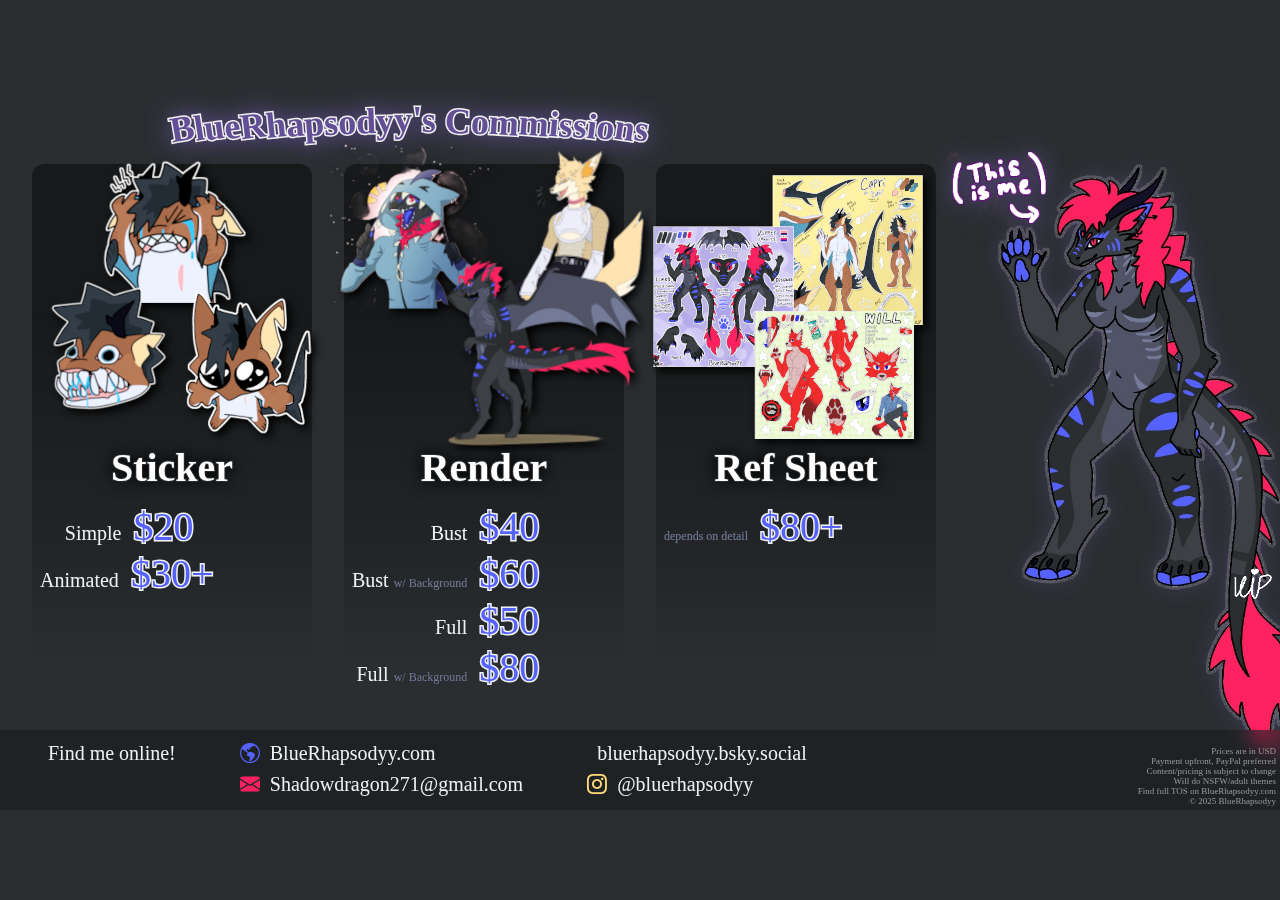
==== commission_sheet/index.html @ c9644fae "add commission sheet generation html" ====
<html>
    <head>
        <link rel="stylesheet" type="text/css" href="../docs/common.css" />
        <link rel="stylesheet" type="text/css" href="style.css" />
        <link rel="stylesheet" href="../docs/fontawesome.css" />
        <link
            rel="stylesheet"
            href="https://cdn.jsdelivr.net/npm/bootstrap-icons@1.11.3/font/bootstrap-icons.min.css"
        />
    </head>
    <body>
        <div class="main">
            <h1>BlueRhapsodyy's Commissions</h1>

            <div class="commissionTypes">
                <div class="commissionType">
                    <div class="commissionTypeBackground"></div>
                    <div class="commissionTypeContent">
                        <div class="images">
                            <img src="./img/stickers.png" />
                        </div>
                        <div class="info">
                            <h2>Sticker</h2>
                            <div class="prices">
                                <div>
                                    <span class="priceName">Simple</span>
                                    <span class="priceAmount">$20 &nbsp;</span>
                                </div>
                                <div>
                                    <span class="priceName">Animated</span>
                                    <span class="priceAmount">$30+</span>
                                </div>
                            </div>
                        </div>
                    </div>
                </div>
                <div class="commissionType">
                    <div class="commissionTypeBackground"></div>
                    <div class="commissionTypeContent">
                        <div class="images">
                            <img src="./img/render.png" />
                        </div>
                        <div class="info">
                            <h2>Render</h2>
                            <div class="prices">
                                <div>
                                    <span class="priceName">Bust</span>
                                    <span class="priceAmount">$40</span>
                                </div>
                                <div>
                                    <span class="priceName">Bust <small>w/ Background</small></span>
                                    <span class="priceAmount">$60</span>
                                </div>
                                <div>
                                    <span class="priceName">Full</span>
                                    <span class="priceAmount">$50</span>
                                </div>
                                <div>
                                    <span class="priceName">Full <small>w/ Background</small></span>
                                    <span class="priceAmount">$80</span>
                                </div>
                            </div>
                        </div>
                    </div>
                </div>
                <div class="commissionType">
                    <div class="commissionTypeBackground"></div>
                    <div class="commissionTypeContent">
                        <div class="images">
                            <img src="./img/refs.png" />
                        </div>
                        <div class="info">
                            <h2>Ref Sheet</h2>
                            <div class="prices">
                                <div>
                                    <span class="priceName"><small>depends on detail</small></span>
                                    <span class="priceAmount">$80+</span>
                                </div>
                            </div>
                        </div>
                    </div>
                </div>
                <div class="commissionType lilguyContainer">
                    <img src="./img/lilguy.png" class="lilguy" />
                    <img src="./img/thisisme.png" class="thisisme" />
                </div>
            </div>

            <div class="footer">
                <div>Find me online!</div>
                <div>
                    <span>
                        <i class="bi bi-globe-americas" style="color: #5562ff"></i>&nbsp;
                        BlueRhapsodyy.com
                    </span>
                    <span>
                        <i class="bi bi-envelope-fill" style="color: #fe2260"></i>&nbsp;
                        Shadowdragon271@gmail.com
                    </span>
                </div>
                <div>
                    <span>
                        <i class="fa fa-bluesky" style="color: #1083fe"></i>&nbsp;
                        bluerhapsodyy.bsky.social
                    </span>
                    <span>
                        <i class="bi bi-instagram" style="color: #feda77"></i>&nbsp; @bluerhapsodyy
                    </span>
                </div>

                <div class="footerSmall">
                    <ul>
                        <li>Prices are in USD</li>
                        <li>Payment upfront, PayPal preferred</li>
                        <li>Content/pricing is subject to change</li>
                        <li>Will do NSFW/adult themes</li>
                        <li>Find full TOS on BlueRhapsodyy.com</li>
                        <li>&copy; 2025 BlueRhapsodyy</li>
                    </ul>
                </div>
            </div>
        </div>

        <script src="index.js"></script>
    </body>
</html>
---- docs/common.css ----
@font-face {
    font-family: "Title";
    src: url("./fonts/dynapuff.ttf");
}

@font-face {
    font-family: "Handwritten";
    src: url("./fonts/handwritten.ttf");
}

:root {
    --color-kip-white: #f0f0f0;
    --color-kip-purple: #634f96;
    --color-kip-dark1: #2a2e31;
    --color-kip-dark2: #3d4045;
    --color-kip-dark3: #515467;
    --color-kip-dark4: #747b98;
    --color-kip-blue: #5562ff;
    --color-kip-hotpink: #fe2260;

    --footer-height: 200px;
    --content-width: 1200px;
    --content-padding: 20px;
}

::selection {
    color: var(--color-kip-white);
    background-color: var(--color-kip-purple);
}

html {
    scroll-behavior: smooth;
    min-height: 100vh;
}

body {
    margin: 0;

    font-family: "Title";
    color: var(--color-kip-white);

    background-color: var(--color-kip-dark1);
    background-image: url("./img/bg.png");
    min-height: 100vh;
}

a {
    color: var(--color-kip-purple);
}

section {
    display: flex;
    justify-content: center;
    position: relative;
}

h2 {
    font-size: 32px;
    color: var(--color-kip-purple);

    -webkit-text-stroke: 3px var(--color-kip-white);
    paint-order: stroke fill;

    /* Scroll above the header element */
    scroll-margin-top: 120px;
    filter: drop-shadow(0 10px 2px rgba(0, 0, 0, 0.5));

    padding-top: 36px;
}

hr {
    border-color: var(--color-kip-dark4);
}

.sectionContent {
    width: 100%;
    max-width: var(--content-width);

    padding-left: var(--content-padding);
    padding-right: var(--content-padding);

    padding-bottom: 48px;
}

.sectionBlack {
    background-color: rgba(0, 0, 0, 0.75);
    backdrop-filter: blur(5px);
}

main > section:last-child {
    /* Set the minimum height of the last section so the header element can properly be scrolled to the top */
    min-height: calc(100vh - var(--footer-height) - var(--header-height));
}

.iconButton {
    color: var(--color-kip-purple);
    -webkit-text-stroke: 3px var(--color-kip-white);
    paint-order: stroke fill;
    display: inline-block;
    filter: drop-shadow(0 0 10px black);

    transition: transform 0.1s ease;
}

.iconButton:hover {
    transform: scale(1.25);
}

.iconButton:active {
    transform: scale(1.05);
}

.card {
    background-color: rgba(0, 0, 0, 0.75);
    backdrop-filter: blur(5px);
    padding: 16px;
    border-radius: 12px;
}

.button {
    color: var(--color-kip-white);
    font-size: 20px;
    text-decoration: none;

    background-color: rgba(100, 100, 100, 0.5);
    border-style: solid;
    border-width: 1px;
    border-color: rgba(160, 160, 160, 0.75);
    border-radius: 24px;

    padding-top: 8px;
    padding-bottom: 8px;
    padding-left: 16px;
    padding-right: 16px;

    backdrop-filter: blur(2px);

    transition: background-color 0.1s ease;

    cursor: pointer;
}

.button:hover {
    background-color: rgba(50, 50, 50, 0.5);
}

.button:active {
    background-color: rgba(15, 15, 15, 0.5);
}

.button:focus {
    border-color: color-mix(in srgb, var(--color-kip-blue) 90%, transparent 10%);
}

/* #region Footer */

.lastContentSectionGradient {
    position: absolute;
    bottom: 0;
    left: 0;
    right: 0;
    height: 80px;
    z-index: -1;

    background: linear-gradient(to top, rgba(15, 15, 15, 1), rgba(15, 15, 15, 0));
}

footer > section {
    height: var(--footer-height);
}

footer .sectionContent {
    position: relative;
    overflow: hidden;
}

.footerGoober {
    position: absolute;
    width: 150px;
    bottom: -50%;
    right: 0;

    filter: saturate(0.5);
    transition: transform 0.25s ease-in-out, filter 0.25s ease-in-out;
}

.footerGoober:hover {
    filter: saturate(1);
    transform: translateY(-55%) rotateZ(-2deg);
}

.footerGoober:active {
    filter: saturate(1);
    transform: translateY(-55%) scale(0.9) rotateZ(2deg);
}

/* #endregion Footer */
---- commission_sheet/style.css ----
body {
    background-image: none;

    display: flex;
    justify-content: center;
    align-items: center;
}

.main {
    background-image: url("../docs/img/bg.png");
    width: 1280px;
    height: 720px;

    position: relative;

    overflow: hidden;
}

h1 {
    margin-top: 8px;
    margin-left: 170px;

    font-size: 36px;
    color: var(--color-kip-purple);

    -webkit-text-stroke: 3px var(--color-kip-white);
    paint-order: stroke fill;

    filter: drop-shadow(0 0 12px var(--color-kip-purple));
}

.commissionTypes {
    display: flex;
    gap: 32px;

    padding-left: 32px;
    padding-right: 32px;

    justify-content: space-evenly;
}

.commissionType {
    height: 500px;

    position: relative;

    flex: 1;
}

.commissionTypeBackground {
    z-index: 0;
    position: absolute;

    border-radius: 12px;

    top: 0;
    left: 0;
    right: 0;
    bottom: 0;

    background-color: rgba(18, 19, 20, 0.75);

    mask-image: linear-gradient(
        to bottom,
        rgba(0, 0, 0, 1) 30%,
        rgba(0, 0, 0, 0.5) 70%,
        rgba(0, 0, 0, 0) 100%
    );

    backdrop-filter: blur(10px);
}

.commissionTypeContent {
    position: relative;
    z-index: 1;

    width: 100%;
    height: 100%;
}

h2 {
    color: white;
    -webkit-text-stroke: initial;
    paint-order: initial;
    filter: none;
    margin: 0;
    padding: 0;

    text-align: center;

    filter: drop-shadow(0 0 8px black);

    -webkit-text-stroke: 2px var(--color-kip-dark1);
    paint-order: stroke fill;

    font-size: 40px;
}

.commissionTypeContent .images {
    height: 280px;
    width: 280px;

    display: flex;
    justify-content: center;
    align-items: center;
}

.commissionTypeContent .images > img {
    filter: drop-shadow(4px 4px 4px black);
}

.prices {
    margin-top: 12px;

    list-style-type: none;
    padding-left: 8px;
    padding-right: 8px;

    display: inline-flex;
    flex-direction: column;
    align-items: end;
}

.prices .priceName {
    font-size: 20px;

    color: var(--color-kip-white);
    -webkit-text-stroke: 1px var(--color-kip-dark1);
    paint-order: stroke fill;
}

.prices .priceAmount {
    font-size: 40px;

    display: inline-block;
    padding-left: 8px;

    color: var(--color-kip-blue);
    -webkit-text-stroke: 3px var(--color-kip-white);
    paint-order: stroke fill;
}

.prices .priceName small {
    font-size: 12px;
    color: var(--color-kip-dark4);
}

.lilguyContainer {
    position: relative;
    width: 280px;
}

.lilguy {
    margin-left: 30px;
    width: 300px;
    filter: drop-shadow(0 0 10px color-mix(in srgb, var(--color-kip-purple) 40%, transparent 60%));
}

.thisisme {
    position: absolute;
    top: -15px;
    left: -20px;
    width: 100px;
    filter: drop-shadow(0 0 10px color-mix(in srgb, var(--color-kip-purple) 80%, transparent 20%));
}

.footer {
    position: absolute;
    left: 0;
    right: 0;
    bottom: 0;
    height: 80px;

    backdrop-filter: blur(10px);
    background-color: rgba(0, 0, 0, 0.25);

    display: flex;
    gap: 64px;

    padding: 12px;
    padding-left: 48px;
    box-sizing: border-box;

    font-size: 20px;
}

.footer > div {
    display: flex;
    flex-direction: column;
    gap: 8px;
}

.footerSmall {
    position: absolute;
    right: 4px;
    bottom: 4px;

    font-size: 9px;

    text-align: end;
}

.footerSmall > ul {
    list-style-type: none;
    padding: 0;
    margin: 0;

    color: rgb(150, 150, 150);
}
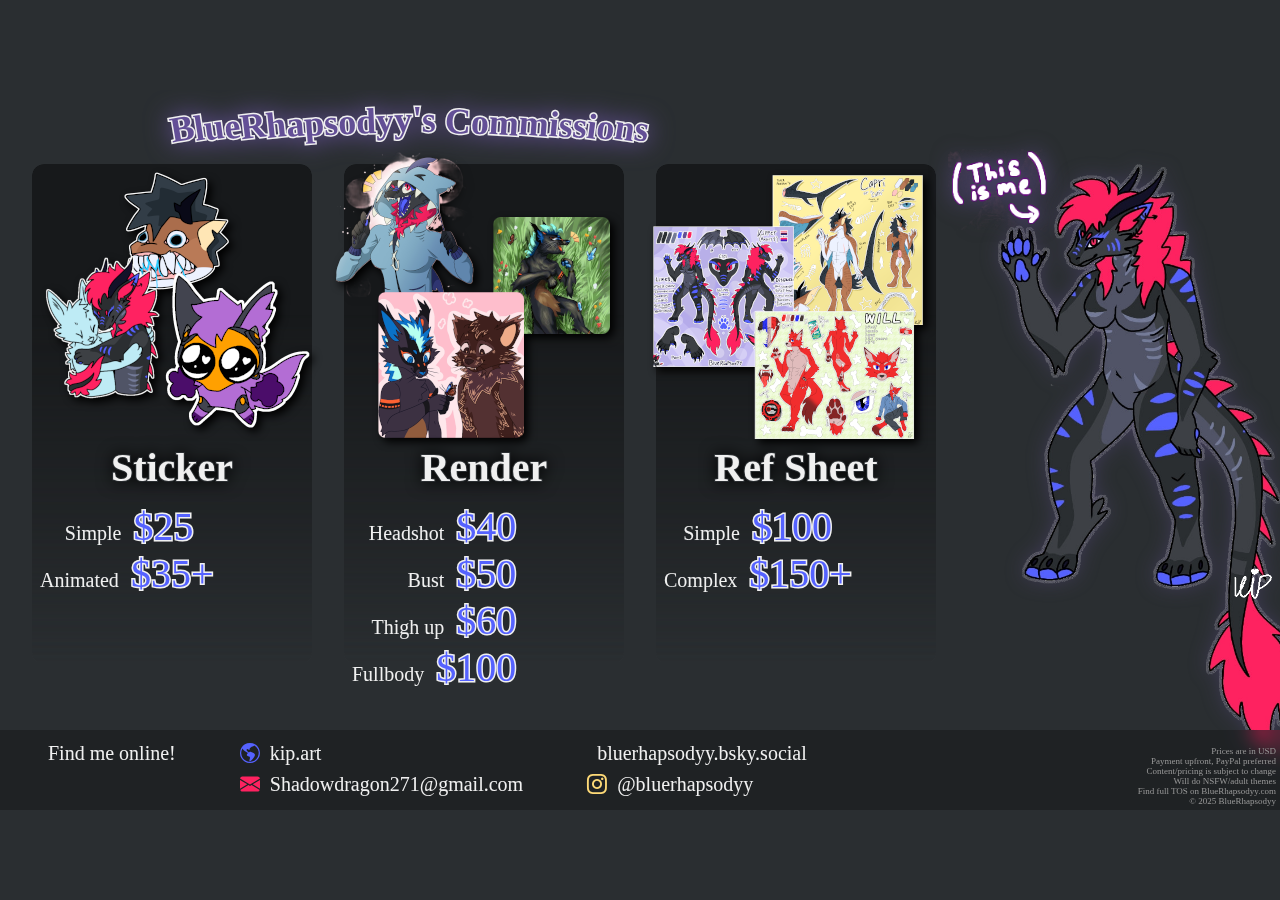
==== commit 4754e6c1: "change commission sheet prices, domain" ====
--- a/commission_sheet/index.html
+++ b/commission_sheet/index.html
@@ -24,11 +24,11 @@
                             <div class="prices">
                                 <div>
                                     <span class="priceName">Simple</span>
-                                    <span class="priceAmount">$20 &nbsp;</span>
+                                    <span class="priceAmount">$25 &nbsp;</span>
                                 </div>
                                 <div>
                                     <span class="priceName">Animated</span>
-                                    <span class="priceAmount">$30+</span>
+                                    <span class="priceAmount">$35+</span>
                                 </div>
                             </div>
                         </div>
@@ -44,20 +44,20 @@
                             <h2>Render</h2>
                             <div class="prices">
                                 <div>
-                                    <span class="priceName">Bust</span>
+                                    <span class="priceName">Headshot</span>
                                     <span class="priceAmount">$40</span>
                                 </div>
                                 <div>
-                                    <span class="priceName">Bust <small>w/ Background</small></span>
+                                    <span class="priceName">Bust</span>
+                                    <span class="priceAmount">$50</span>
+                                </div>
+                                <div>
+                                    <span class="priceName">Thigh up</span>
                                     <span class="priceAmount">$60</span>
                                 </div>
                                 <div>
-                                    <span class="priceName">Full</span>
-                                    <span class="priceAmount">$50</span>
-                                </div>
-                                <div>
-                                    <span class="priceName">Full <small>w/ Background</small></span>
-                                    <span class="priceAmount">$80</span>
+                                    <span class="priceName">Fullbody</span>
+                                    <span class="priceAmount">$100</span>
                                 </div>
                             </div>
                         </div>
@@ -73,8 +73,12 @@
                             <h2>Ref Sheet</h2>
                             <div class="prices">
                                 <div>
-                                    <span class="priceName"><small>depends on detail</small></span>
-                                    <span class="priceAmount">$80+</span>
+                                    <span class="priceName">Simple</span>
+                                    <span class="priceAmount">$100&nbsp;&nbsp;</span>
+                                </div>
+                                <div>
+                                    <span class="priceName">Complex</span>
+                                    <span class="priceAmount">$150+</span>
                                 </div>
                             </div>
                         </div>
@@ -90,8 +94,7 @@
                 <div>Find me online!</div>
                 <div>
                     <span>
-                        <i class="bi bi-globe-americas" style="color: #5562ff"></i>&nbsp;
-                        BlueRhapsodyy.com
+                        <i class="bi bi-globe-americas" style="color: #5562ff"></i>&nbsp; kip.art
                     </span>
                     <span>
                         <i class="bi bi-envelope-fill" style="color: #fe2260"></i>&nbsp;
--- a/docs/common.css
+++ b/docs/common.css
@@ -31,6 +31,8 @@
 html {
     scroll-behavior: smooth;
     min-height: 100vh;
+    scrollbar-width: thin;
+    scrollbar-color: var(--color-kip-purple) transparent;
 }
 
 body {
@@ -42,6 +44,11 @@
     background-color: var(--color-kip-dark1);
     background-image: url("./img/bg.png");
     min-height: 100vh;
+}
+
+body:has(dialog[open]) {
+    /* Disables scrolling the body while a dialog modal is open */
+    overflow: hidden;
 }
 
 a {
@@ -117,10 +124,15 @@
     border-radius: 12px;
 }
 
+button.button {
+    font-family: "Title";
+}
+
 .button {
     color: var(--color-kip-white);
     font-size: 20px;
     text-decoration: none;
+    display: inline-block;
 
     background-color: rgba(100, 100, 100, 0.5);
     border-style: solid;
@@ -135,7 +147,7 @@
 
     backdrop-filter: blur(2px);
 
-    transition: background-color 0.1s ease;
+    transition: background-color 0.1s ease, transform 0.1s ease;
 
     cursor: pointer;
 }
@@ -146,6 +158,7 @@
 
 .button:active {
     background-color: rgba(15, 15, 15, 0.5);
+    transform: scale(0.975);
 }
 
 .button:focus {
@@ -195,3 +208,83 @@
 }
 
 /* #endregion Footer */
+
+/* #region Tooltip */
+
+*[data-tooltip-text] {
+    position: relative;
+}
+
+*[data-tooltip-text]::before {
+    content: attr(data-tooltip-text);
+    position: absolute;
+
+    left: 50%;
+    transform: translateX(-50%);
+    bottom: calc(100% + 10px);
+    width: 160px;
+
+    padding-left: 6px;
+    padding-right: 6px;
+    padding-top: 10px;
+    padding-bottom: 10px;
+
+    font-family: "Title";
+    font-size: 13px;
+    -webkit-text-stroke-width: 0;
+    text-align: center;
+
+    background-color: var(--color-kip-dark1);
+    color: var(--color-kip-white);
+    filter: drop-shadow(0 0 10px rgba(0, 0, 0, 0.5));
+    border-radius: 12px;
+
+    display: none;
+
+    animation-name: tooltip-in-anim;
+    animation-duration: 0.2s;
+    animation-iteration-count: 1;
+    animation-fill-mode: both;
+}
+
+*[data-tooltip-text]::after {
+    content: "";
+    position: absolute;
+
+    left: 50%;
+    transform: translateX(-50%);
+    bottom: calc(100% - 8px);
+
+    border: 10px solid var(--color-kip-dark1);
+    border-color: var(--color-kip-dark1) transparent transparent transparent;
+
+    display: none;
+
+    animation-name: tooltip-in-anim;
+    animation-duration: 0.2s;
+    animation-iteration-count: 1;
+    animation-fill-mode: both;
+}
+
+*[data-tooltip-text]:hover::before,
+*[data-tooltip-text]:hover::after,
+*[data-tooltip-text]:focus::before,
+*[data-tooltip-text]:focus::after {
+    display: block;
+
+    pointer-events: none;
+}
+
+@keyframes tooltip-in-anim {
+    0% {
+        transform: translateX(-50%) translateY(32px) scale(0.5);
+        opacity: 0;
+    }
+
+    100% {
+        transform: translateX(-50%);
+        opacity: 1;
+    }
+}
+
+/* #endregion Tooltip */
--- a/commission_sheet/style.css
+++ b/commission_sheet/style.css
@@ -79,7 +79,7 @@
 }
 
 h2 {
-    color: white;
+    color: var(--color-kip-white);
     -webkit-text-stroke: initial;
     paint-order: initial;
     filter: none;
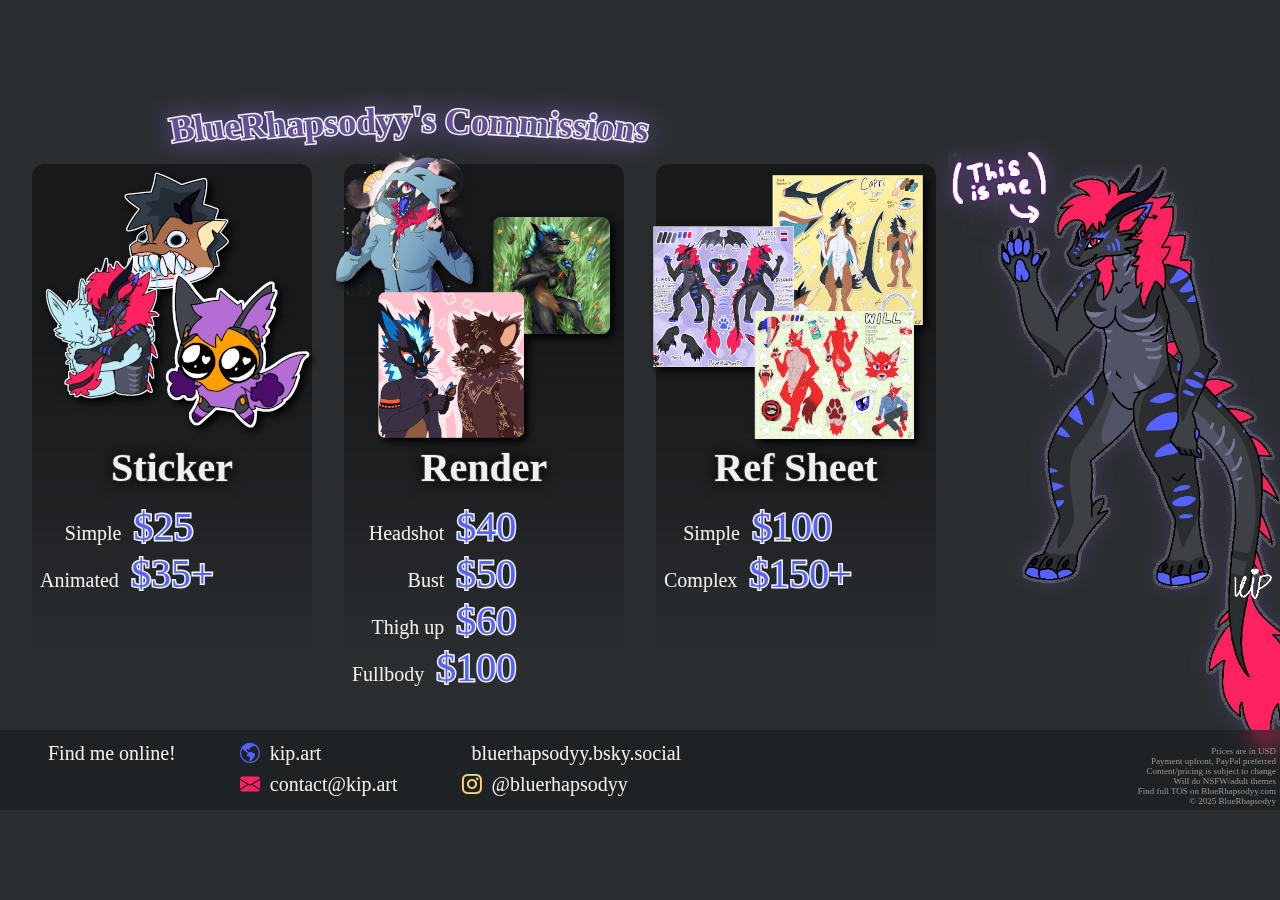
==== commit b1ecf56c: "swap email address" ====
--- a/commission_sheet/index.html
+++ b/commission_sheet/index.html
@@ -98,7 +98,7 @@
                     </span>
                     <span>
                         <i class="bi bi-envelope-fill" style="color: #fe2260"></i>&nbsp;
-                        Shadowdragon271@gmail.com
+                        contact@kip.art
                     </span>
                 </div>
                 <div>
--- a/docs/common.css
+++ b/docs/common.css
@@ -21,6 +21,8 @@
     --footer-height: 200px;
     --content-width: 1200px;
     --content-padding: 20px;
+
+    color-scheme: dark;
 }
 
 ::selection {
@@ -207,6 +209,37 @@
     transform: translateY(-55%) scale(0.9) rotateZ(2deg);
 }
 
+.footerContent {
+    display: flex;
+    justify-content: space-between;
+}
+
+.footerContent > div {
+    flex: 1;
+}
+
+.footerLink {
+    color: var(--color-kip-white);
+    text-decoration: none;
+
+    transition: color 0.1s ease;
+}
+
+.footerLink:hover {
+    color: var(--color-kip-dark4);
+}
+
+.footerLink > i {
+    display: inline-block;
+    width: 20px;
+}
+
+.footerLink > i.fa-discord {
+    /* Try and visually align the icon a bit better */
+    margin-left: -2px;
+    margin-right: 2px;
+}
+
 /* #endregion Footer */
 
 /* #region Tooltip */
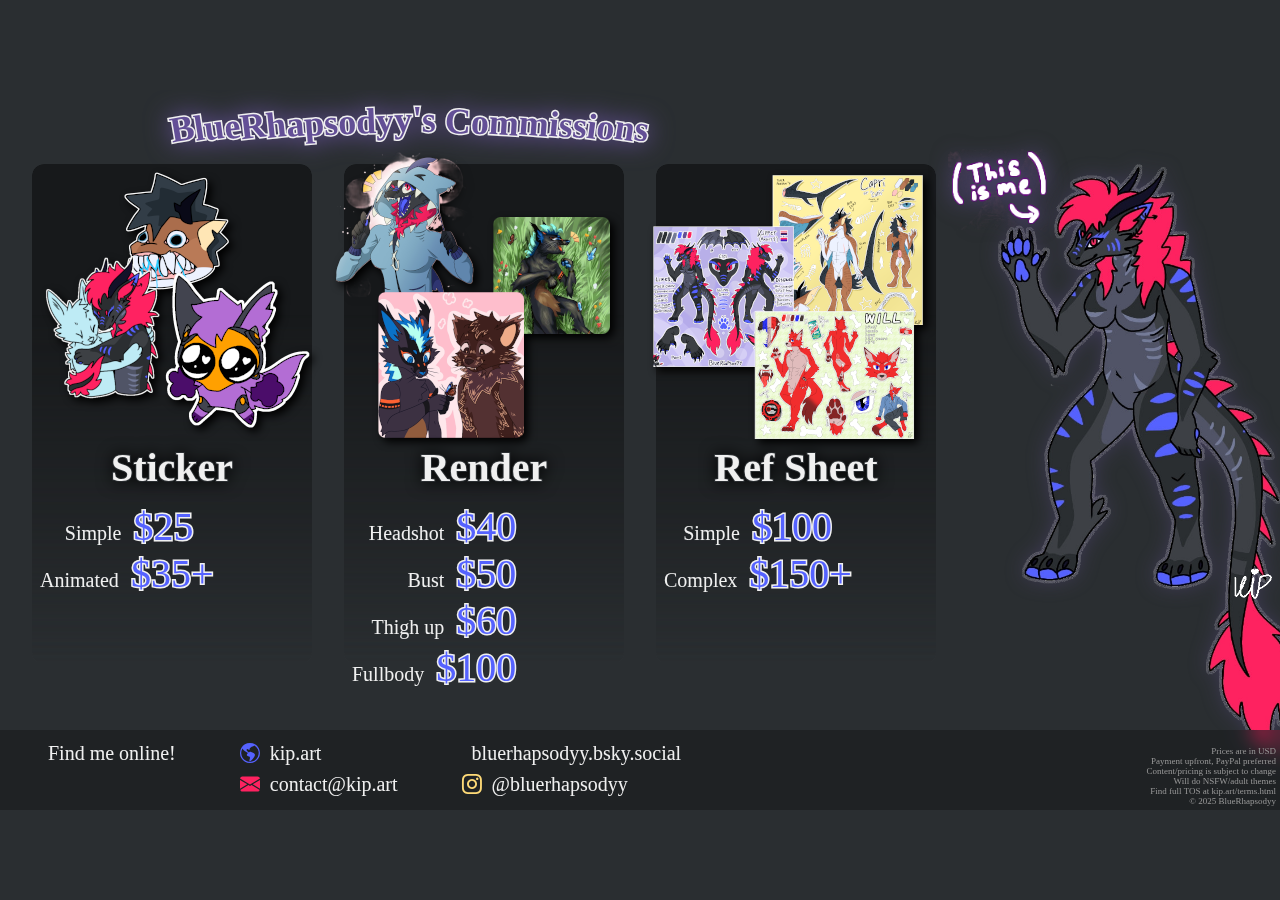
==== commit fbc42e99: "link gallery images, add alt tags" ====
--- a/commission_sheet/index.html
+++ b/commission_sheet/index.html
@@ -117,7 +117,7 @@
                         <li>Payment upfront, PayPal preferred</li>
                         <li>Content/pricing is subject to change</li>
                         <li>Will do NSFW/adult themes</li>
-                        <li>Find full TOS on BlueRhapsodyy.com</li>
+                        <li>Find full TOS at kip.art/terms.html</li>
                         <li>&copy; 2025 BlueRhapsodyy</li>
                     </ul>
                 </div>
--- a/docs/common.css
+++ b/docs/common.css
@@ -1,11 +1,6 @@
 @font-face {
     font-family: "Title";
     src: url("./fonts/dynapuff.ttf");
-}
-
-@font-face {
-    font-family: "Handwritten";
-    src: url("./fonts/handwritten.ttf");
 }
 
 :root {
@@ -18,6 +13,11 @@
     --color-kip-blue: #5562ff;
     --color-kip-hotpink: #fe2260;
 
+    --color-brand-discord: #5865f2;
+    --color-brand-bluesky: #1083fe;
+    --color-brand-instagram: #feda77;
+    --color-email: #fe2260;
+
     --footer-height: 200px;
     --content-width: 1200px;
     --content-padding: 20px;
@@ -78,7 +78,16 @@
 }
 
 hr {
-    border-color: var(--color-kip-dark4);
+    border-style: solid;
+    border-width: 1px;
+    border-color: var(--color-kip-dark3);
+
+    border-radius: 4px;
+    height: 3px;
+    background-color: var(--color-kip-purple);
+
+    margin-left: -4px;
+    margin-right: -4px;
 }
 
 .sectionContent {
